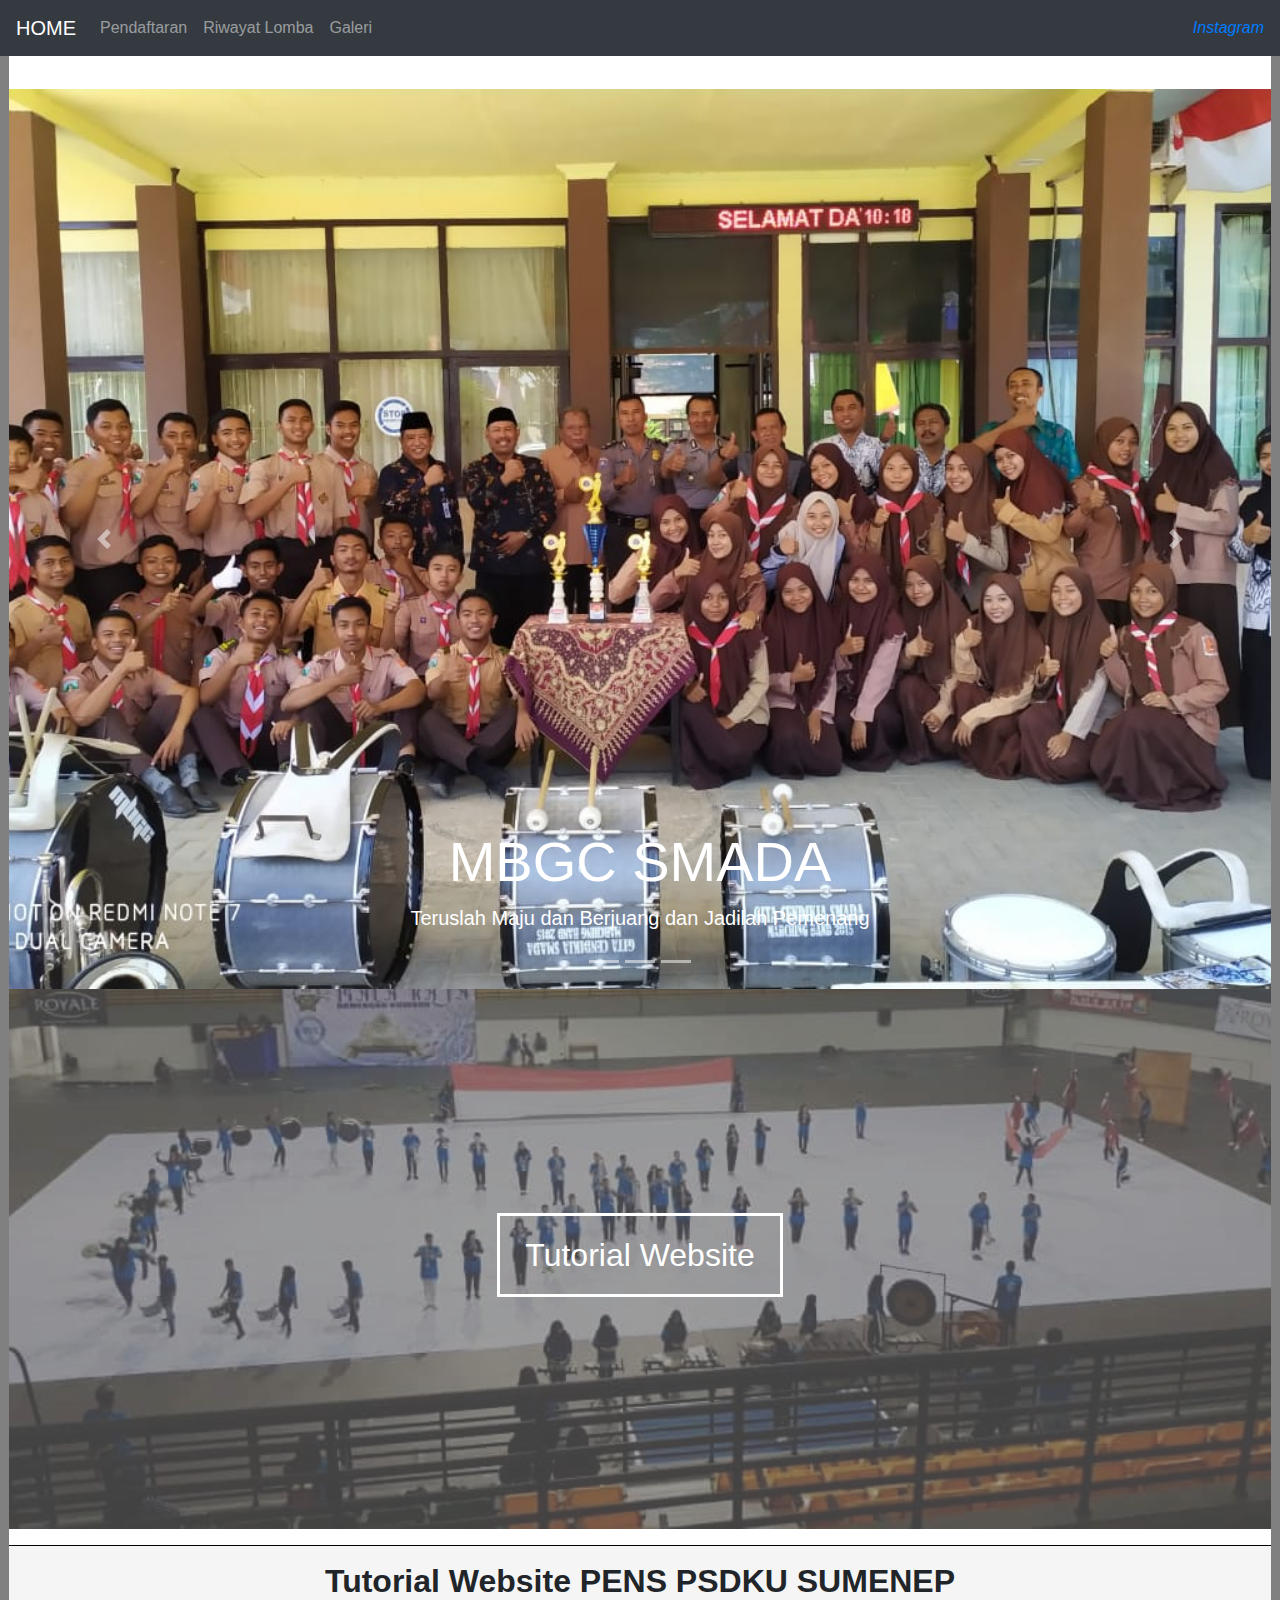
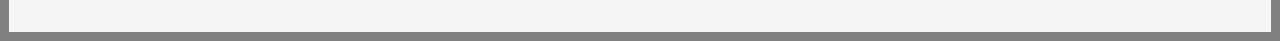
==== index.html @ e441cedb "first commit" ====
<!DOCTYPE html>
<html>

<head>
    <title>Tutorial Website</title>
    <link rel="shortcut icon" href="logo.png">
    <meta charset="utf-8">
    <link rel="stylesheet" type="text/css" media="all" href="style.css">
    <link rel="stylesheet" href="bootstrap/css/bootstrap.min.css">
</head>

<body>
    <!--Navbar-->
    <div class="container fluid" style="margin-top: 80px;">
        <div>
            <nav class="navbar navbar-expand-sm bg-dark navbar-dark fixed-top">
                <a class="navbar-brand" href="index.html">HOME</a>
                <button class="navbar-toggler" type="button" data-toggle="collapse" data-target="#collapsibleNavbar">
                    <span class="navbar-toggler-icon"></span>
                </button>
                <div class="collpase navbar-collapse" id="collapsibleNavbar">
                    <ul class="navbar-nav">
                        <li class="nav-item">
                            <a class="nav-link" href="Pendaftaran_boots.html">Pendaftaran</a>
                        </li>
                        <li class="nav-item">
                            <a class="nav-link" href="Riwayat_boots.html">Riwayat Lomba</a>
                        </li>
                        <li class="nav-item">
                            <a class="nav-link" href="Galeri_Boots.html">Galeri</a>
                        <li class="nav-item"></li>
                        <a class="nav"></a>
                    </ul>
                </div>
                <div class="text-center center-block">
                    <a href="https://www.instagram.com/mb_gitacendikiasmada/"><i class="fab fa-instagram">
                            Instagram</i></a>
                </div>
            </nav>
        </div>
    </div>
    <!--Carousel-->
    <div id="layout">
        <div id="carouselExampleIndicators" class="carousel slide" data-ride="carousel">
            <ol class="carousel-indicators">
                <li data-target="#carouselExampleIndicators" data-slide-to="0"></li>
                <li data-target="#carouselExampleIndicators" data-slide-to="1"></li>
                <li data-target="#carouselExampleIndicators" data-slide-to="2"></li>
            </ol>
            <div class="carousel-inner" role="listbox">
                <!-- Slide One -->
                <div class="carousel-item active" style="background-image: url(Header.jpeg)">
                    <div class="carousel-caption d-none d-md-block">
                        <h2 class="display-4">MBGC SMADA</h2>
                        <p class="lead">Teruslah Maju dan Berjuang dan Jadilah Pemenang</p>
                    </div>
                </div>
                <!-- Slide Two -->
                <div class="carousel-item" style="background-image: url(mb2.jpeg)">
                    <div class="carousel-caption d-none d-md-block">
                        <h2 class="display-4">Galeri</h2>
                        <p class="lead">Memories</p>
                    </div>
                </div>
                <!-- Slide Three -->
                <div class="carousel-item" style="background-image: url(kapolda.jpeg)">
                    <div class="carousel-caption d-none d-md-block">
                        <h2 class="display-4">Riwayat Juara</h2>
                        <p class="lead">Never Give Up</p>
                    </div>
                </div>
            </div>
            <a class="carousel-control-prev" href="#carouselExampleIndicators" role="button" data-slide="prev">
                <span class="carousel-control-prev-icon" aria-hidden="true"></span>
                <span class="sr-only">Previous</span>
            </a>
            <a class="carousel-control-next" href="#carouselExampleIndicators" role="button" data-slide="next">
                <span class="carousel-control-next-icon" aria-hidden="true"></span>
                <span class="sr-only">Next</span>
            </a>
        </div>
        
        <section class="banner">
            <h2>Tutorial Website</h2>
        </section>
    </div>
    <!--Footer-->
    <div id="end">
        <hr width="100%" size="60" color="black">
        <h2><strong>Tutorial Website PENS PSDKU SUMENEP</strong></h2>
        <br>
    </div>

    <script src="bootstrap/js/bootstrap.bundle.min.js"></script>
</body>

</html>
---- style.css ----
body {
    background-color: white;
    border-style: solid;
    border-width: 9px;
    border-color: gray;
}
.carousel-item {
    height: 100vh;
    min-height: 350px;
    background: no-repeat center center scroll;
    -webkit-background-size: cover;
    -moz-background-size: cover;
    -o-background-size: cover;
    background-size: cover;
  }
#layout {
    background-color: gray;
}
.banner {
    height: 60vh;
    background-image: url(HB1.jpeg);
    background-size: cover;
    position: relative;
    display: flex;
    justify-content: center;
    align-items: center;
}
.banner::after {
    content: ' ';
    display: block;
    position: absolute;
    top: 0;
    left: 0;
    right: 0;
    bottom: 0;
    background-color: rgb(112, 110, 110, 0.6);
}
.banner h2 {
    color: white;
    z-index: 1;
    padding: 20px 25px;
    border: 3px solid white;
}
section {
    padding: 50px;
}

#end {
    text-align: center;
    background-color: whitesmoke;
    width: auto;
    height: auto;
}
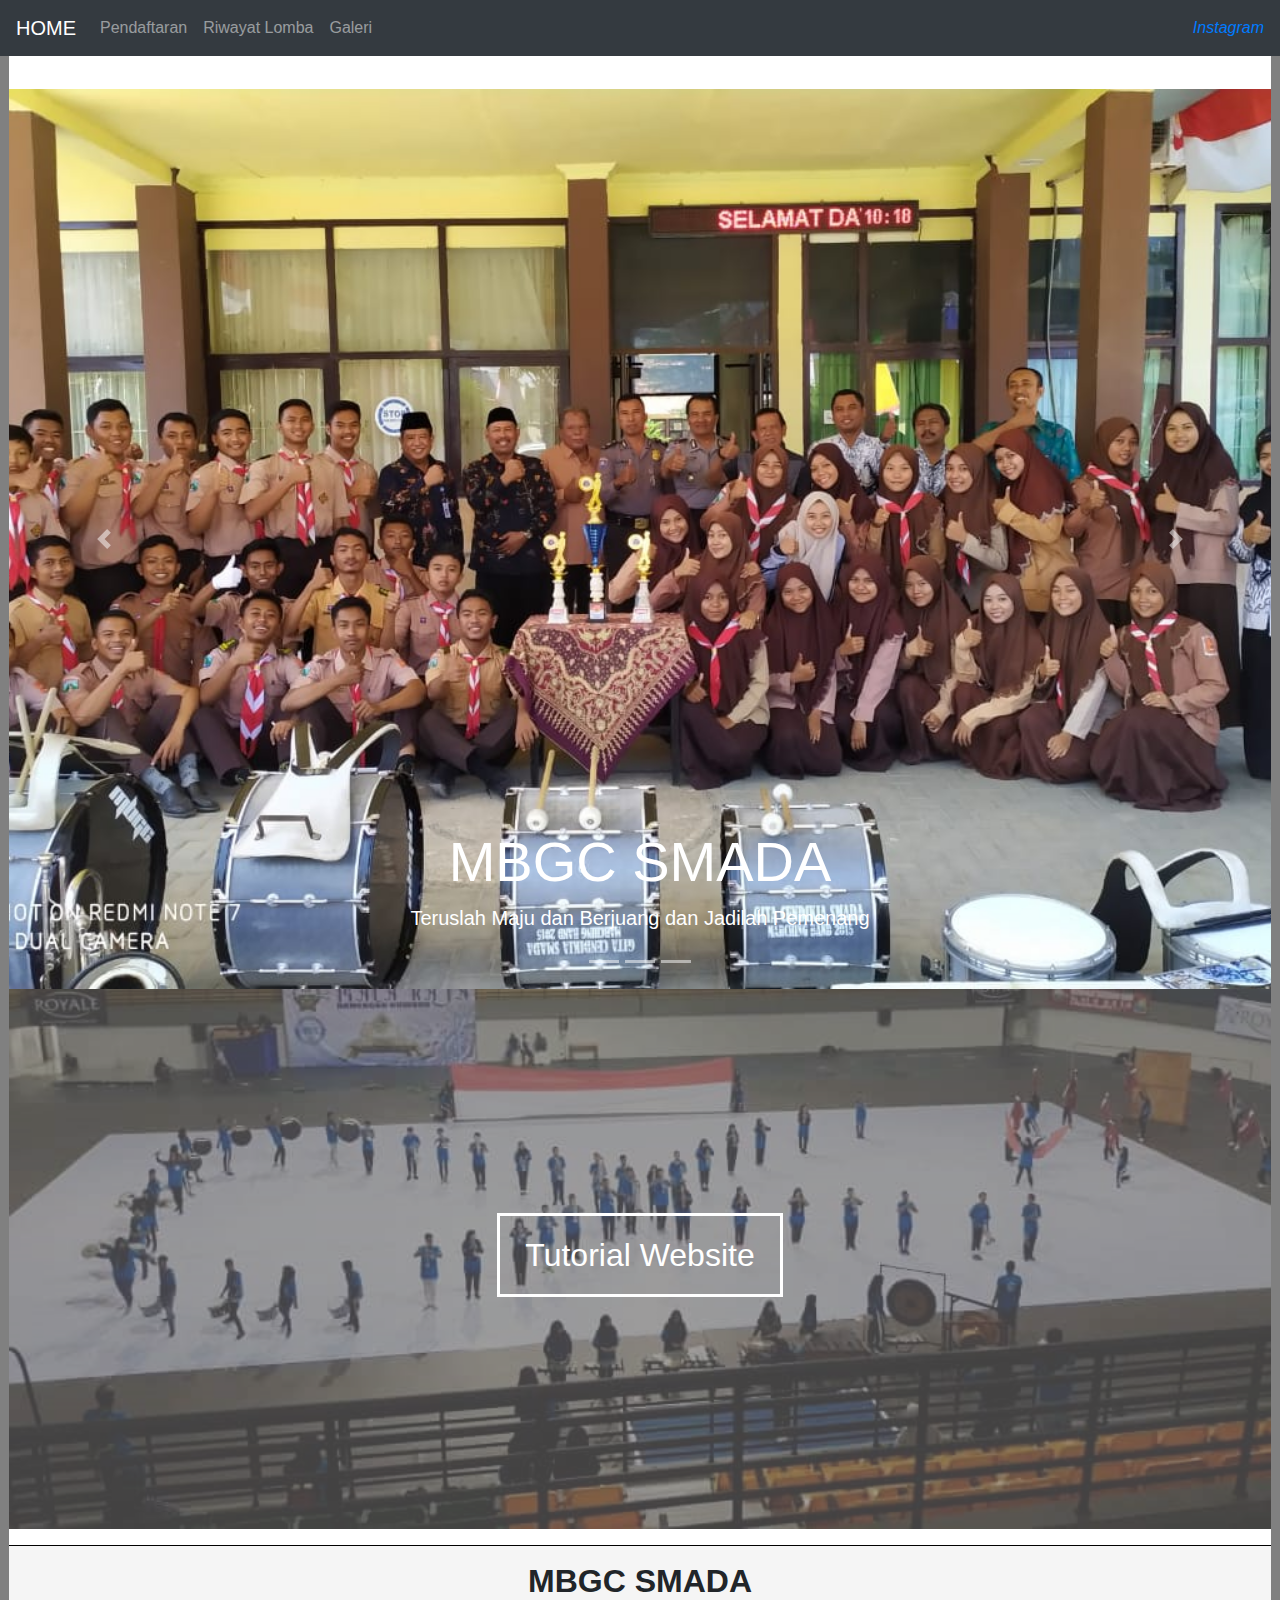
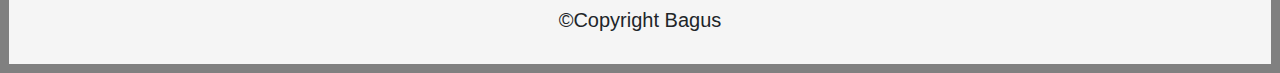
==== commit fdfe3aa3: "Update index.html" ====
--- a/index.html
+++ b/index.html
@@ -2,7 +2,7 @@
 <html>
 
 <head>
-    <title>Tutorial Website</title>
+    <title>MBGC SMADA</title>
     <link rel="shortcut icon" href="logo.png">
     <meta charset="utf-8">
     <link rel="stylesheet" type="text/css" media="all" href="style.css">
@@ -87,11 +87,12 @@
     <!--Footer-->
     <div id="end">
         <hr width="100%" size="60" color="black">
-        <h2><strong>Tutorial Website PENS PSDKU SUMENEP</strong></h2>
+        <h2><strong>MBGC SMADA</strong></h2>
+        <h5>©Copyright Bagus</h5>
         <br>
     </div>
 
     <script src="bootstrap/js/bootstrap.bundle.min.js"></script>
 </body>
 
-</html>+</html>
